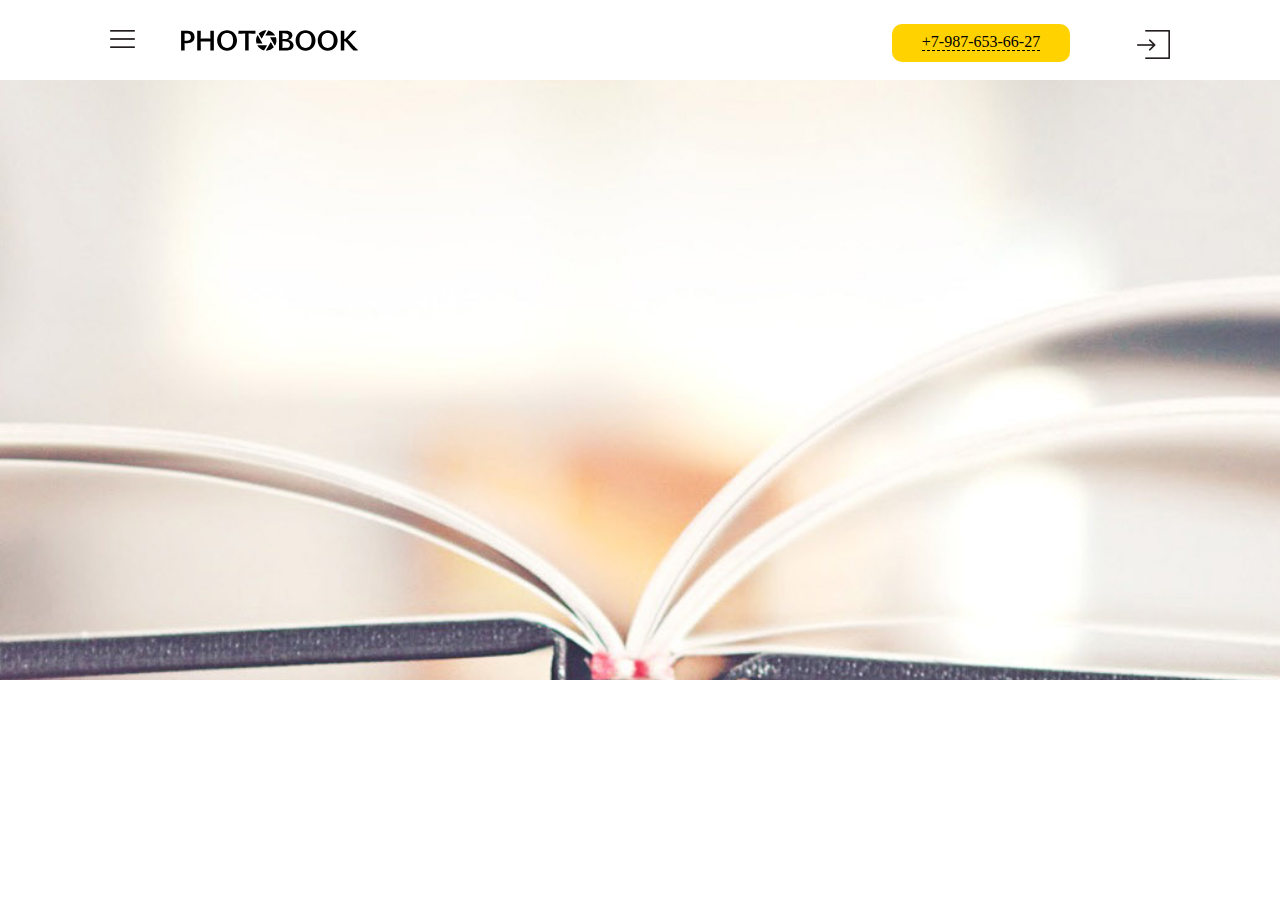
==== Photobook/index.html @ eeff195c "Add files via upload" ====
<!DOCTYPE html>
<html>

<head>
  <title>Test page</title>
  <meta charset="utf-8" />
  <meta name="viewport" content="width=device-width, initial-scale=1" />
  <link rel="stylesheet" href="styles/style.css" />
  <script rel="javascript" src="jquery-3.3.1.min.js" type="text/javascript" ></script>
  <script>
    $(document).ready(function(){

    })
  </script>
</head>

<body>
  <div class="header">
    <div class="menu_button">

    </div>
    <a class="logo" href="#"></a>
    <div class="phone">
      <a href="tel:+7-987-653-66-27">
        +7-987-653-66-27
      </a>
    </div>
    <a href="#" class="login_button">
    </a>
  </div>
  <div class="main_banner">

  </div>
</body>
</html>
---- Photobook/styles/style.css ----
body{
  margin: 0;
  padding: 0;
}

.header{
  width: 100%;
  height: 80px;
  color: white;
  padding: 0;
  margin: 0;
  position: fixed;
}

.header .menu_button{
  position: absolute;
  left: 110px;
  background-image: url("../html-template/img/menu.png");
  width: 25px;
  height: 18px;
  margin-top: 30px;
  margin-bottom: 31px;
  transition: 0.3s;
}

.header .menu_button:hover{
  transform: rotate(180deg);
  cursor: pointer;
}

.header .logo{
  position: absolute;
  background-image: url("../html-template/img/logo.svg");
  background-position: center;
  background-size: contain;
  background-repeat: no-repeat;
  padding: 0;
  left: 180px;
  width: 180px;
  height: 30px;
  top: 25px;
  margin-top: auto;
  margin-bottom: auto;
  transition: 0.2s;
}

.header .logo:hover{
  transform: scale(1.1);
}

.header .phone{
  position: absolute;
  background-color: #ffd200;
  right: 210px;
  padding: 9px;
  width: 160px;
  height: 20px;
  border-radius: 10px;
  top: 24px;
  text-align: center;
}

.header .phone a{
  color: black;
  text-decoration: none;
  border-bottom: 1px dashed;
  transition: 0.3s;
}

.header .phone a:hover{
  color: tomato;
  border-color: tomato;
  text-shadow: 0 0 3px rgba(255,255,255,0.8);
}

.header .login_button{
  position: absolute;
  background-image: url("../html-template/img/login.png");
  width: 33px;
  height: 29px;
  margin-top: 30px;
  margin-bottom: 31px;
  transition: 0.2s;
  right: 110px;
}

.header .login_button:hover{
  transform: scale(1.1);
}

.main_banner{
  padding-top: 80px;
  background-image: url("../html-template/img/Main banner.jpeg");
  background-color: grey;
  background-position: 50% 80px;
  background-clip: content-box;
  background-repeat: no-repeat;
  background-size: cover;
  min-height: 600px;
  height: auto;
  width: 100%;
}
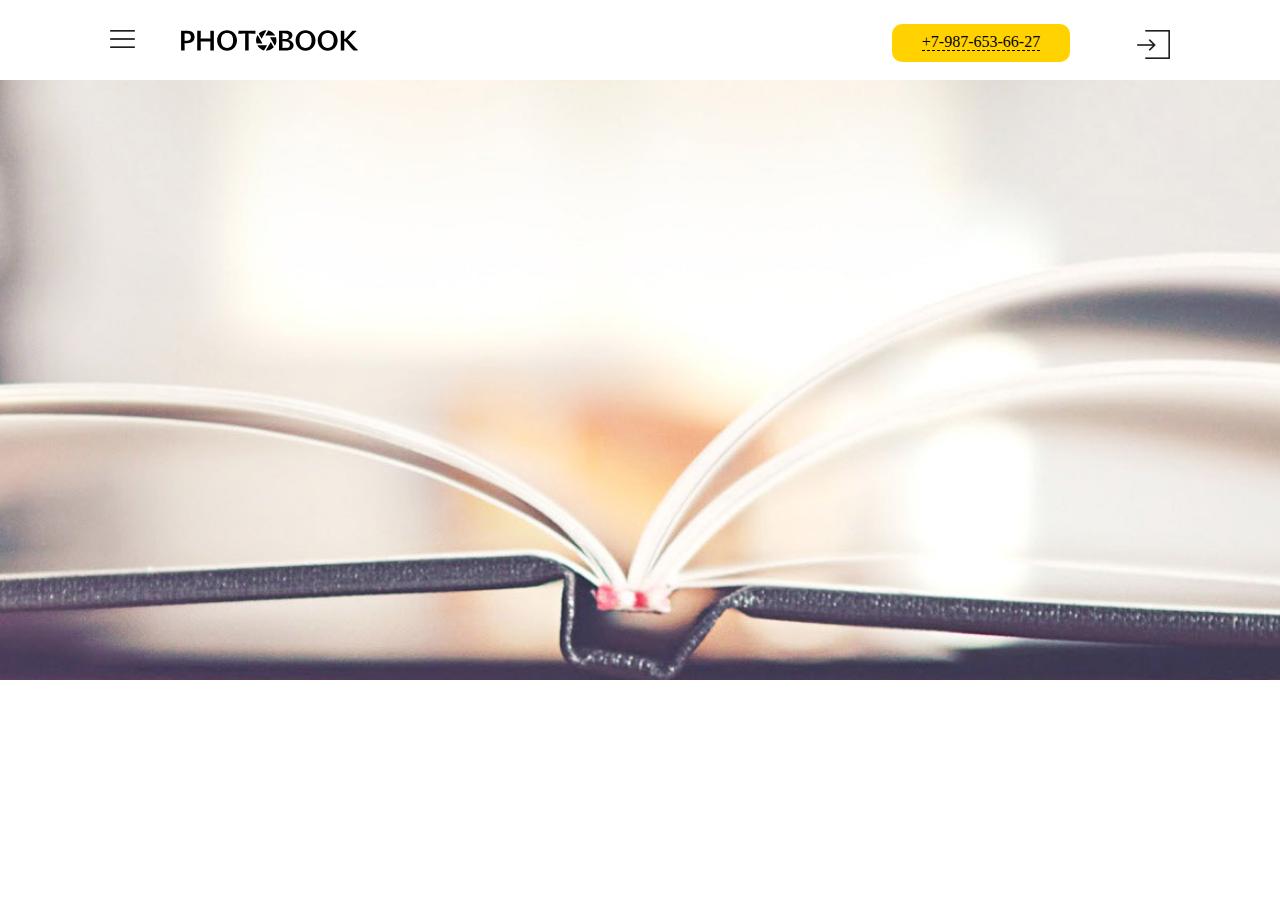
==== commit 2fa65ab9: "sada" ====
--- a/Photobook/index.html
+++ b/Photobook/index.html
@@ -2,7 +2,7 @@
 <html>
 
 <head>
-  <title>Test page</title>
+  <title>Photobook</title>
   <meta charset="utf-8" />
   <meta name="viewport" content="width=device-width, initial-scale=1" />
   <link rel="stylesheet" href="styles/style.css" />
@@ -19,7 +19,7 @@
     <div class="menu_button">
 
     </div>
-    <a class="logo" href="#"></a>
+    <a class="logo bg_img_paddingbox_contain" href="#"></a>
     <div class="phone">
       <a href="tel:+7-987-653-66-27">
         +7-987-653-66-27
@@ -28,7 +28,7 @@
     <a href="#" class="login_button">
     </a>
   </div>
-  <div class="main_banner">
+  <div class="main_banner bg_img_paddingbox_cover">
 
   </div>
 </body>
--- a/Photobook/styles/style.css
+++ b/Photobook/styles/style.css
@@ -3,13 +3,34 @@
   padding: 0;
 }
 
+.no_select{
+  user-select: none;
+}
+
+.bg_img_paddingbox_contain{
+  background-position: center;
+  background-size: contain;
+  background-repeat: no-repeat;
+  background-clip: padding-box;
+}
+
+.bg_img_paddingbox_cover{
+  background-position: center;
+  background-size: cover;
+  background-repeat: no-repeat;
+  background-clip: padding-box;
+}
+
 .header{
   width: 100%;
   height: 80px;
-  color: white;
+  background-color: white;
   padding: 0;
   margin: 0;
   position: fixed;
+  top:0;
+  z-index: 100;
+  background-attachment: fixed;
 }
 
 .header .menu_button{
@@ -31,9 +52,6 @@
 .header .logo{
   position: absolute;
   background-image: url("../html-template/img/logo.svg");
-  background-position: center;
-  background-size: contain;
-  background-repeat: no-repeat;
   padding: 0;
   left: 180px;
   width: 180px;
@@ -89,13 +107,9 @@
 }
 
 .main_banner{
-  padding-top: 80px;
+  margin-top: 80px;
   background-image: url("../html-template/img/Main banner.jpeg");
   background-color: grey;
-  background-position: 50% 80px;
-  background-clip: content-box;
-  background-repeat: no-repeat;
-  background-size: cover;
   min-height: 600px;
   height: auto;
   width: 100%;
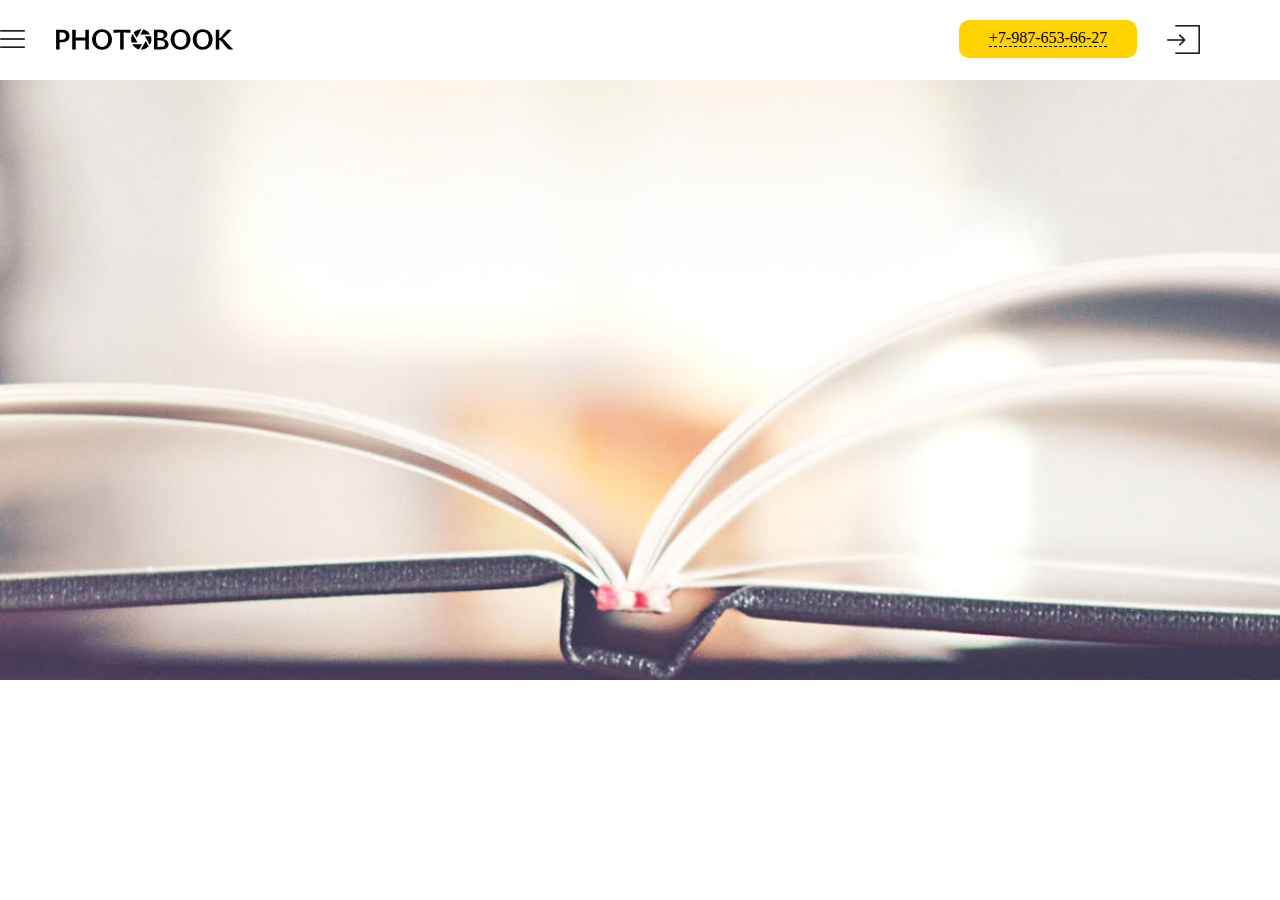
==== commit f0f628bc: "das" ====
--- a/Photobook/index.html
+++ b/Photobook/index.html
@@ -16,17 +16,18 @@
 
 <body>
   <div class="header">
-    <div class="menu_button">
-
+    <div class="left_menu">
+      <div class="menu_button"></div>
+      <a class="logo bg_img_paddingbox_contain" href="#"></a>
     </div>
-    <a class="logo bg_img_paddingbox_contain" href="#"></a>
-    <div class="phone">
-      <a href="tel:+7-987-653-66-27">
-        +7-987-653-66-27
-      </a>
+    <div class="right_menu">
+      <div class="phone">
+        <a href="tel:+7-987-653-66-27">
+          +7-987-653-66-27
+        </a>
+      </div>
+      <a href="#" class="login_button"></a>
     </div>
-    <a href="#" class="login_button">
-    </a>
   </div>
   <div class="main_banner bg_img_paddingbox_cover">
 
--- a/Photobook/styles/style.css
+++ b/Photobook/styles/style.css
@@ -22,25 +22,35 @@
 }
 
 .header{
-  width: 100%;
-  height: 80px;
+  max-width: 1200px;
+  margin: auto;
   background-color: white;
-  padding: 0;
-  margin: 0;
+  padding: 20px 0;
   position: fixed;
   top:0;
   z-index: 100;
-  background-attachment: fixed;
+  /* background-attachment: fixed; */
+  display: flex;
+  justify-content: space-between;
+  align-items: center;
+  width: 100%;
+}
+
+.header .left_menu{
+  display: flex;
+  align-items: center;
+}
+
+.header .right_menu{
+  display: flex;
+  align-items: center;
 }
 
 .header .menu_button{
-  position: absolute;
-  left: 110px;
   background-image: url("../html-template/img/menu.png");
   width: 25px;
   height: 18px;
-  margin-top: 30px;
-  margin-bottom: 31px;
+  margin-right: 30px;
   transition: 0.3s;
 }
 
@@ -50,15 +60,10 @@
 }
 
 .header .logo{
-  position: absolute;
   background-image: url("../html-template/img/logo.svg");
   padding: 0;
-  left: 180px;
   width: 180px;
   height: 30px;
-  top: 25px;
-  margin-top: auto;
-  margin-bottom: auto;
   transition: 0.2s;
 }
 
@@ -67,15 +72,13 @@
 }
 
 .header .phone{
-  position: absolute;
   background-color: #ffd200;
-  right: 210px;
   padding: 9px;
   width: 160px;
   height: 20px;
   border-radius: 10px;
-  top: 24px;
   text-align: center;
+  margin-right: 30px;
 }
 
 .header .phone a{
@@ -92,14 +95,10 @@
 }
 
 .header .login_button{
-  position: absolute;
   background-image: url("../html-template/img/login.png");
   width: 33px;
   height: 29px;
-  margin-top: 30px;
-  margin-bottom: 31px;
   transition: 0.2s;
-  right: 110px;
 }
 
 .header .login_button:hover{
